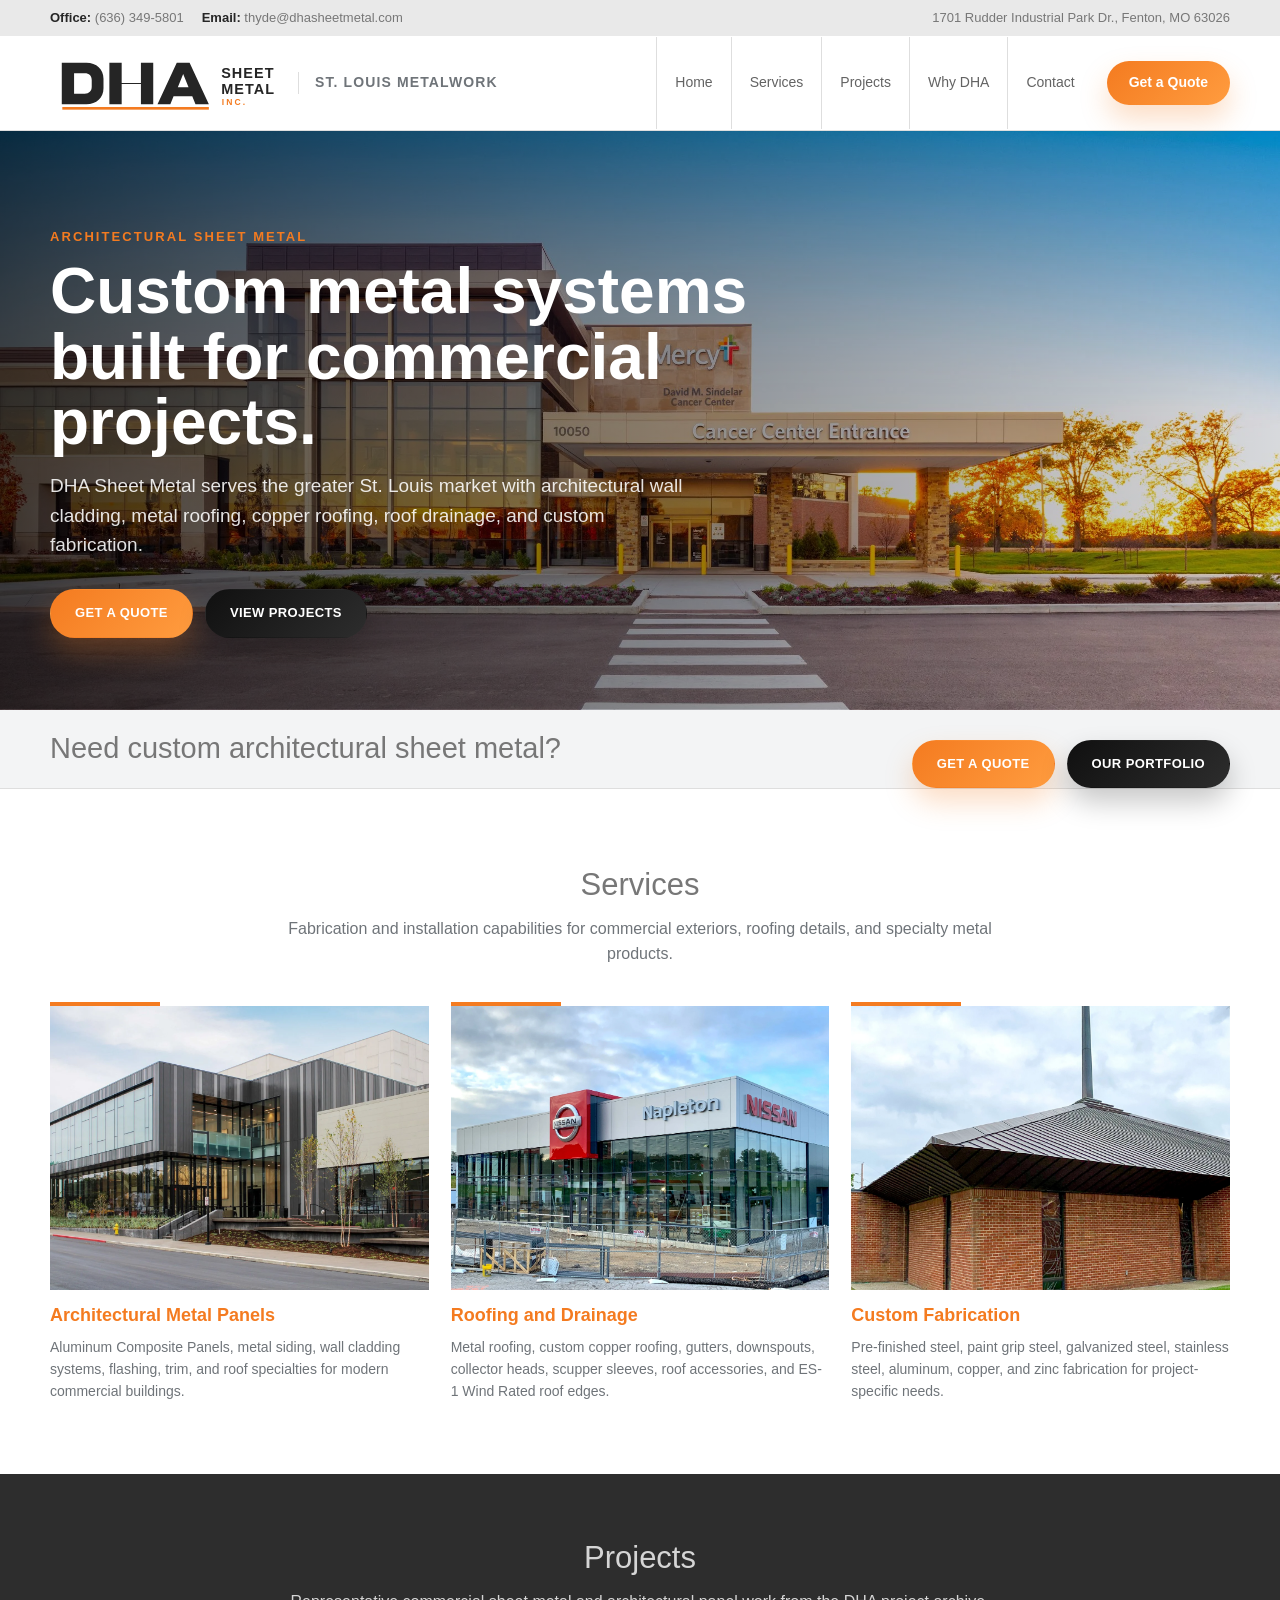
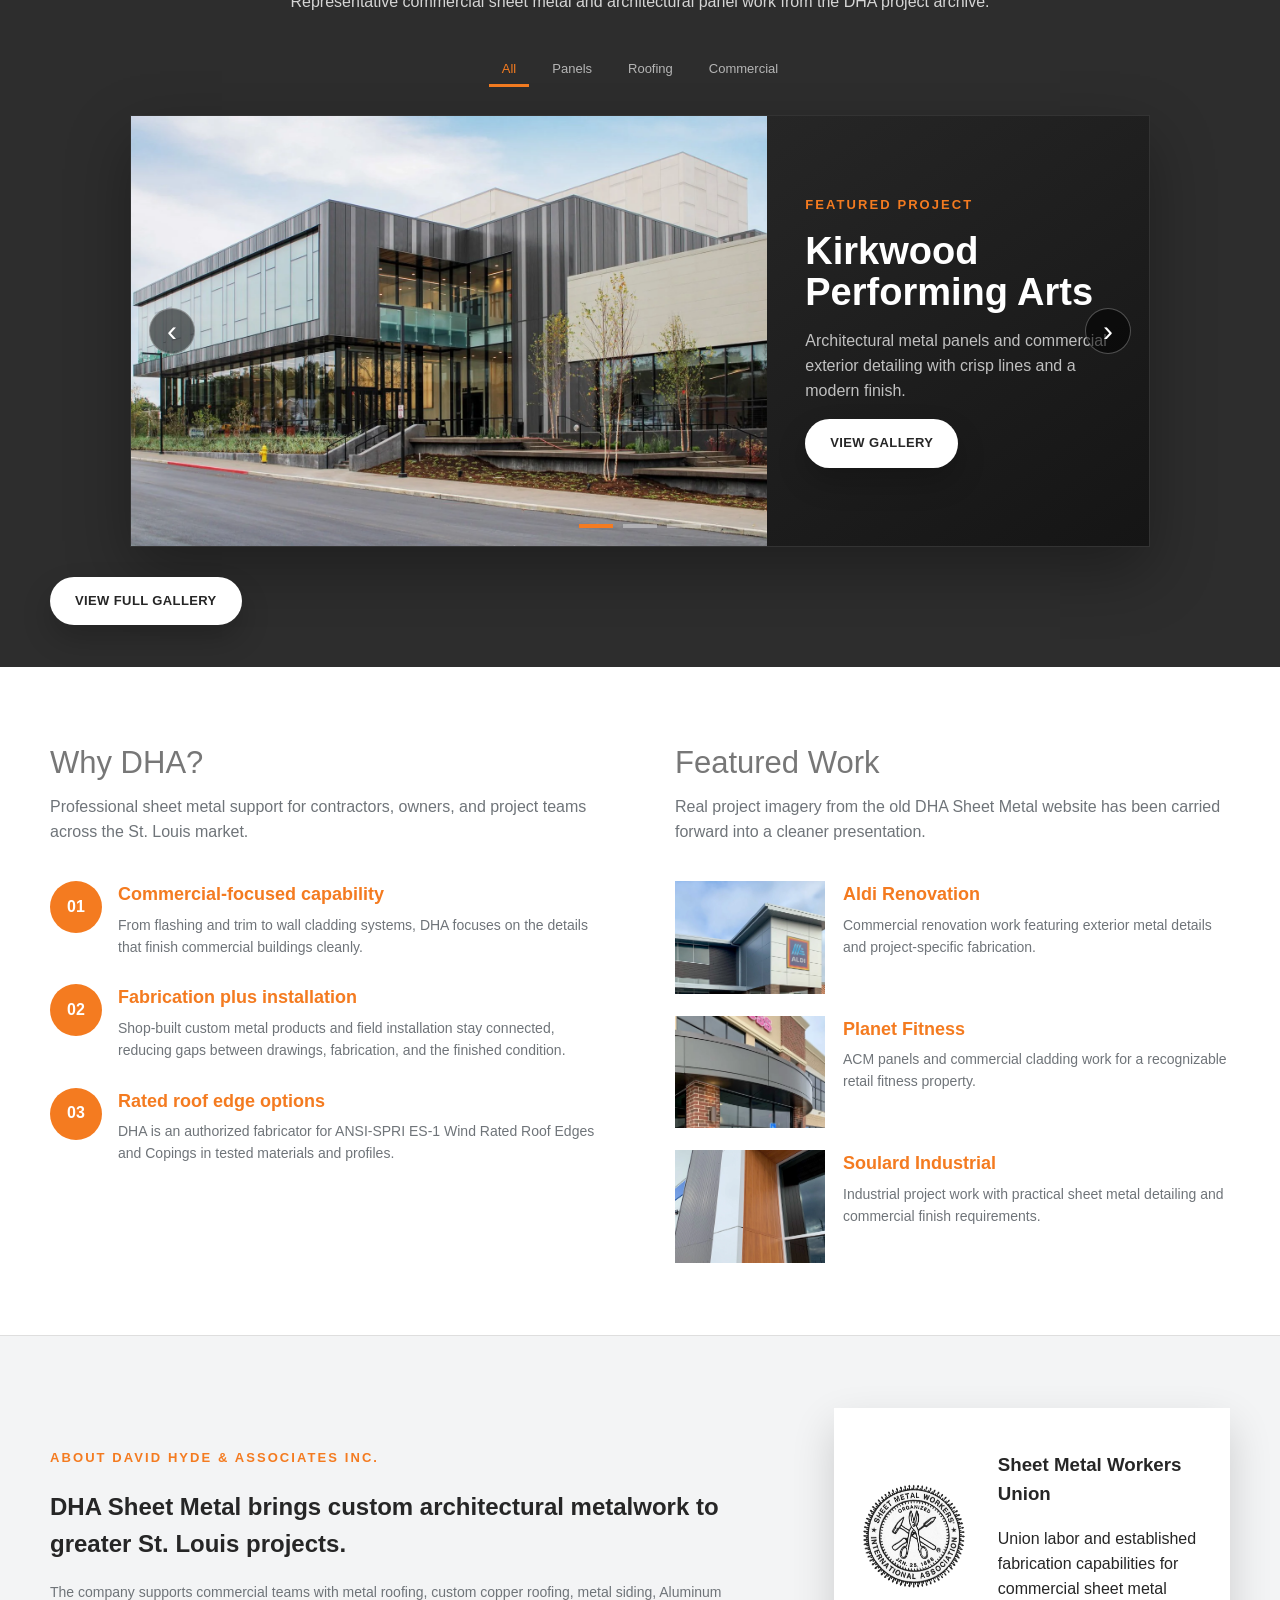
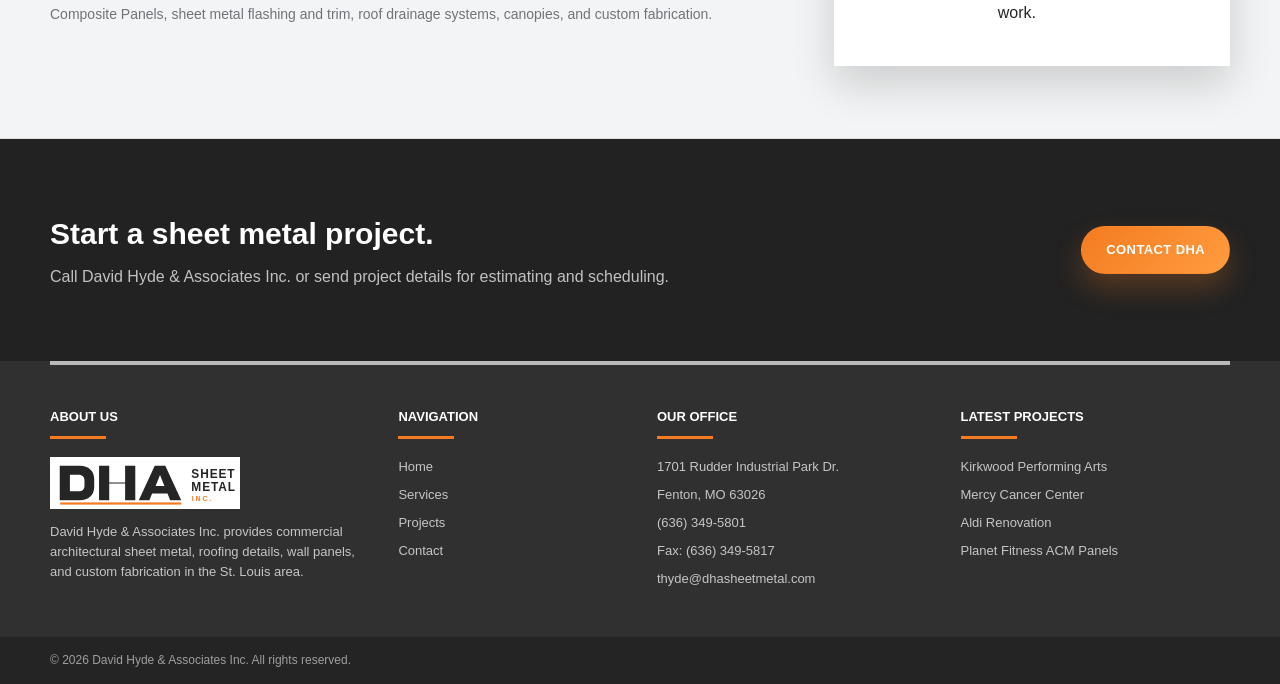
==== index.html @ 55f3886a "Initial DHA Sheet Metal site" ====
<!doctype html>
<html lang="en">
<head>
  <meta charset="utf-8">
  <meta name="viewport" content="width=device-width, initial-scale=1">
  <title>DHA Sheet Metal | Architectural Sheet Metal in St. Louis</title>
  <meta name="description" content="DHA Sheet Metal provides architectural sheet metal, metal roofing, aluminum composite panels, copper roofing, drainage products, and custom fabrication in the greater St. Louis area.">
  <link rel="icon" href="assets/images/dha-logo.svg" type="image/svg+xml">
  <link rel="preload" as="image" href="assets/images/hero-mercy-cancer-center.webp">
  <link rel="stylesheet" href="assets/css/styles.css">
  <script type="application/ld+json">
    {
      "@context": "https://schema.org",
      "@type": "LocalBusiness",
      "name": "David Hyde & Associates Inc.",
      "alternateName": "DHA Sheet Metal",
      "telephone": "+16363495801",
      "email": "thyde@dhasheetmetal.com",
      "address": {
        "@type": "PostalAddress",
        "streetAddress": "1701 Rudder Industrial Park Dr.",
        "addressLocality": "Fenton",
        "addressRegion": "MO",
        "postalCode": "63026",
        "addressCountry": "US"
      },
      "areaServed": "Greater St. Louis",
      "url": "https://www.dhasheetmetal.com"
    }
  </script>
</head>
<body>
  <div class="topbar">
    <div class="topbar-inner">
      <div class="topbar-group">
        <span><strong>Office:</strong> <a href="tel:+16363495801">(636) 349-5801</a></span>
        <span><strong>Email:</strong> <a href="mailto:thyde@dhasheetmetal.com">thyde@dhasheetmetal.com</a></span>
      </div>
      <div class="topbar-group">
        <span>1701 Rudder Industrial Park Dr., Fenton, MO 63026</span>
      </div>
    </div>
  </div>

  <header class="site-header">
    <div class="header-inner">
      <a class="brand" href="index.html" aria-label="DHA Sheet Metal home">
        <img class="brand-logo" src="assets/images/dha-logo.svg" alt="DHA Sheet Metal logo">
        <span class="brand-mark">St. Louis Metalwork</span>
      </a>
      <nav class="nav" aria-label="Primary navigation">
        <a href="index.html">Home</a>
        <a href="#services">Services</a>
        <a href="gallery.html">Projects</a>
        <a href="#why-dha">Why DHA</a>
        <a href="contact.html">Contact</a>
        <a class="nav-cta" href="contact.html">Get a Quote</a>
      </nav>
    </div>
  </header>

  <main>
    <section class="hero">
      <div class="hero-content">
        <div class="eyebrow">Architectural Sheet Metal</div>
        <h1>Custom metal systems built for commercial projects.</h1>
        <p>DHA Sheet Metal serves the greater St. Louis market with architectural wall cladding, metal roofing, copper roofing, roof drainage, and custom fabrication.</p>
        <div class="hero-actions">
          <a class="button" href="contact.html">Get a Quote</a>
          <a class="button dark" href="gallery.html">View Projects</a>
        </div>
      </div>
    </section>

    <section class="quote-band" aria-label="Quote call to action">
      <div class="section-inner">
        <h2>Need custom architectural sheet metal?</h2>
        <div class="hero-actions">
          <a class="button" href="contact.html">Get a Quote</a>
          <a class="button dark" href="gallery.html">Our Portfolio</a>
        </div>
      </div>
    </section>

    <section class="section" id="services">
      <div class="section-inner">
        <div class="section-header">
          <h2>Services</h2>
          <p>Fabrication and installation capabilities for commercial exteriors, roofing details, and specialty metal products.</p>
        </div>
        <div class="service-grid">
          <article class="service-card">
            <img src="assets/images/service-architectural-panels.webp" alt="Architectural metal panels on a commercial building">
            <h3>Architectural Metal Panels</h3>
            <p>Aluminum Composite Panels, metal siding, wall cladding systems, flashing, trim, and roof specialties for modern commercial buildings.</p>
          </article>
          <article class="service-card">
            <img src="assets/images/service-roofing-drainage.webp" alt="Installed metal roofing and drainage work">
            <h3>Roofing and Drainage</h3>
            <p>Metal roofing, custom copper roofing, gutters, downspouts, collector heads, scupper sleeves, roof accessories, and ES-1 Wind Rated roof edges.</p>
          </article>
          <article class="service-card">
            <img src="assets/images/service-custom-fabrication.webp" alt="Custom fabricated sheet metal components">
            <h3>Custom Fabrication</h3>
            <p>Pre-finished steel, paint grip steel, galvanized steel, stainless steel, aluminum, copper, and zinc fabrication for project-specific needs.</p>
          </article>
        </div>
      </div>
    </section>

    <section class="project-band" id="projects">
      <div class="section-inner">
        <div class="section-header">
          <h2>Projects</h2>
          <p>Representative commercial sheet metal and architectural panel work from the DHA project archive.</p>
        </div>
        <div class="project-filters" aria-label="Project categories">
          <button class="filter-btn active" type="button" data-filter="all">All</button>
          <button class="filter-btn" type="button" data-filter="panels">Panels</button>
          <button class="filter-btn" type="button" data-filter="roofing">Roofing</button>
          <button class="filter-btn" type="button" data-filter="commercial">Commercial</button>
        </div>
        <div class="project-slider" aria-label="Featured project slideshow">
          <div class="project-viewport">
            <article class="project-slide active" data-slide="0">
              <img src="assets/images/project-kirkwood-performing-arts.webp" alt="Kirkwood Performing Arts architectural metal paneling">
              <div class="project-slide-copy">
                <span class="eyebrow">Featured Project</span>
                <h3>Kirkwood Performing Arts</h3>
                <p>Architectural metal panels and commercial exterior detailing with crisp lines and a modern finish.</p>
                <a class="button light" href="gallery.html">View Gallery</a>
              </div>
            </article>
            <article class="project-slide" data-slide="1">
              <img src="assets/images/project-mercy-cancer-center.webp" alt="Mercy Cancer Center commercial exterior metalwork">
              <div class="project-slide-copy">
                <span class="eyebrow">Healthcare Exterior</span>
                <h3>Mercy Cancer Center</h3>
                <p>Commercial exterior sheet metal work for a refined healthcare project entrance.</p>
                <a class="button light" href="gallery.html">View Gallery</a>
              </div>
            </article>
            <article class="project-slide" data-slide="2">
              <img src="assets/images/project-dha-metalwork.webp" alt="DHA Sheet Metal installed roofing and trim work">
              <div class="project-slide-copy">
                <span class="eyebrow">Custom Metalwork</span>
                <h3>DHA Metalwork</h3>
                <p>Roofing, flashing, trim, and custom fabrication details built for durable commercial finishes.</p>
                <a class="button light" href="gallery.html">View Gallery</a>
              </div>
            </article>
          </div>
          <button class="slide-control prev" type="button" aria-label="Previous project" data-slide-prev>‹</button>
          <button class="slide-control next" type="button" aria-label="Next project" data-slide-next>›</button>
          <div class="slide-dots" aria-label="Project slide selector">
            <button class="slide-dot active" type="button" aria-label="Show Kirkwood Performing Arts" data-slide-dot="0"></button>
            <button class="slide-dot" type="button" aria-label="Show Mercy Cancer Center" data-slide-dot="1"></button>
            <button class="slide-dot" type="button" aria-label="Show DHA Metalwork" data-slide-dot="2"></button>
          </div>
        </div>
        <div class="section-actions">
          <a class="button light" href="gallery.html">View Full Gallery</a>
        </div>
      </div>
    </section>

    <section class="section" id="why-dha">
      <div class="section-inner split">
        <div>
          <div class="section-header" style="text-align:left;margin-left:0">
            <h2>Why DHA?</h2>
            <p>Professional sheet metal support for contractors, owners, and project teams across the St. Louis market.</p>
          </div>
          <div class="feature-list">
            <article class="feature">
              <div class="feature-icon">01</div>
              <div>
                <h3>Commercial-focused capability</h3>
                <p>From flashing and trim to wall cladding systems, DHA focuses on the details that finish commercial buildings cleanly.</p>
              </div>
            </article>
            <article class="feature">
              <div class="feature-icon">02</div>
              <div>
                <h3>Fabrication plus installation</h3>
                <p>Shop-built custom metal products and field installation stay connected, reducing gaps between drawings, fabrication, and the finished condition.</p>
              </div>
            </article>
            <article class="feature">
              <div class="feature-icon">03</div>
              <div>
                <h3>Rated roof edge options</h3>
                <p>DHA is an authorized fabricator for ANSI-SPRI ES-1 Wind Rated Roof Edges and Copings in tested materials and profiles.</p>
              </div>
            </article>
          </div>
        </div>
        <div>
          <div class="section-header" style="text-align:left;margin-left:0">
            <h2>Featured Work</h2>
            <p>Real project imagery from the old DHA Sheet Metal website has been carried forward into a cleaner presentation.</p>
          </div>
          <div class="news-list">
            <article class="news-card">
              <img src="assets/images/project-aldi-renovation.webp" alt="Aldi Renovation exterior project">
              <div>
                <h3>Aldi Renovation</h3>
                <p>Commercial renovation work featuring exterior metal details and project-specific fabrication.</p>
              </div>
            </article>
            <article class="news-card">
              <img src="assets/images/project-planet-fitness.webp" alt="Planet Fitness ACM panels">
              <div>
                <h3>Planet Fitness</h3>
                <p>ACM panels and commercial cladding work for a recognizable retail fitness property.</p>
              </div>
            </article>
            <article class="news-card">
              <img src="assets/images/project-soulard-industrial.webp" alt="Soulard Industrial sheet metal project">
              <div>
                <h3>Soulard Industrial</h3>
                <p>Industrial project work with practical sheet metal detailing and commercial finish requirements.</p>
              </div>
            </article>
          </div>
        </div>
      </div>
    </section>

    <section class="section credibility">
      <div class="section-inner credibility-grid">
        <div class="about-block">
          <div class="eyebrow">About David Hyde & Associates Inc.</div>
          <h2>DHA Sheet Metal brings custom architectural metalwork to greater St. Louis projects.</h2>
          <p>The company supports commercial teams with metal roofing, custom copper roofing, metal siding, Aluminum Composite Panels, sheet metal flashing and trim, roof drainage systems, canopies, and custom fabrication.</p>
        </div>
        <div class="badge-panel">
          <img src="assets/images/union-badge.webp" alt="Sheet Metal Workers Union badge">
          <div>
            <h3>Sheet Metal Workers Union</h3>
            <p>Union labor and established fabrication capabilities for commercial sheet metal work.</p>
          </div>
        </div>
      </div>
    </section>

    <section class="section contact-band" id="contact">
      <div class="section-inner">
        <div>
          <h2>Start a sheet metal project.</h2>
          <p>Call David Hyde & Associates Inc. or send project details for estimating and scheduling.</p>
        </div>
        <a class="button" href="contact.html">Contact DHA</a>
      </div>
    </section>
  </main>

  <footer class="site-footer">
    <div class="footer-inner">
      <div class="footer-col">
        <h3>About Us</h3>
        <img class="footer-logo brand-logo" src="assets/images/dha-logo.svg" alt="DHA Sheet Metal logo">
        <p>David Hyde & Associates Inc. provides commercial architectural sheet metal, roofing details, wall panels, and custom fabrication in the St. Louis area.</p>
      </div>
      <div class="footer-col">
        <h3>Navigation</h3>
        <ul>
          <li><a href="index.html">Home</a></li>
          <li><a href="#services">Services</a></li>
          <li><a href="gallery.html">Projects</a></li>
          <li><a href="contact.html">Contact</a></li>
        </ul>
      </div>
      <div class="footer-col">
        <h3>Our Office</h3>
        <ul>
          <li>1701 Rudder Industrial Park Dr.</li>
          <li>Fenton, MO 63026</li>
          <li><a href="tel:+16363495801">(636) 349-5801</a></li>
          <li>Fax: (636) 349-5817</li>
          <li><a href="mailto:thyde@dhasheetmetal.com">thyde@dhasheetmetal.com</a></li>
        </ul>
      </div>
      <div class="footer-col">
        <h3>Latest Projects</h3>
        <ul>
          <li>Kirkwood Performing Arts</li>
          <li>Mercy Cancer Center</li>
          <li>Aldi Renovation</li>
          <li>Planet Fitness ACM Panels</li>
        </ul>
      </div>
    </div>
    <div class="copyright">
      <div class="section-inner">© 2026 David Hyde & Associates Inc. All rights reserved.</div>
    </div>
  </footer>
  <script src="assets/js/main.js"></script>
</body>
</html>
---- assets/css/styles.css ----
:root {
  --accent: #f47b20;
  --accent-dark: #c65d0d;
  --ink: #262626;
  --muted: #6f7479;
  --soft: #f3f4f5;
  --line: #dedede;
  --charcoal: #2d2d2d;
  --charcoal-deep: #222;
  --white: #fff;
  --max: 1180px;
  --shadow: 0 18px 40px rgba(0, 0, 0, 0.16);
  --button-shadow: 0 14px 28px rgba(244, 123, 32, 0.26);
}

* {
  box-sizing: border-box;
}

html {
  scroll-behavior: smooth;
}

body {
  margin: 0;
  color: var(--ink);
  background: var(--white);
  font-family: Arial, Helvetica, sans-serif;
  line-height: 1.55;
}

img {
  display: block;
  max-width: 100%;
}

a {
  color: inherit;
  text-decoration: none;
}

.topbar {
  background: #e9e9e9;
  color: #777;
  font-size: 13px;
}

.topbar-inner,
.header-inner,
.section-inner,
.footer-inner {
  width: min(var(--max), calc(100% - 48px));
  margin: 0 auto;
}

.topbar-inner {
  display: flex;
  justify-content: space-between;
  gap: 24px;
  padding: 8px 0;
}

.topbar-group {
  display: flex;
  align-items: center;
  gap: 18px;
  flex-wrap: wrap;
}

.topbar strong,
.contact-line strong {
  color: var(--ink);
}

.site-header {
  background: var(--white);
  border-bottom: 1px solid var(--line);
  position: relative;
  z-index: 20;
}

.header-inner {
  min-height: 94px;
  display: flex;
  align-items: center;
  justify-content: space-between;
  gap: 28px;
}

.brand {
  display: flex;
  align-items: center;
  gap: 18px;
  min-width: 330px;
}

.brand-logo {
  width: 230px;
  height: auto;
  background: transparent;
}

.brand-mark {
  padding-left: 16px;
  border-left: 1px solid var(--line);
  font-weight: 700;
  font-size: 14px;
  letter-spacing: 0.08em;
  text-transform: uppercase;
  color: var(--muted);
}

.nav {
  display: flex;
  align-items: stretch;
  justify-content: flex-end;
  gap: 0;
}

.nav a {
  display: flex;
  align-items: center;
  padding: 35px 18px;
  border-left: 1px solid var(--line);
  font-size: 14px;
  color: #636363;
}

.nav a:hover,
.nav a:focus-visible {
  color: var(--accent);
}

.nav .nav-cta {
  color: var(--white);
  background: linear-gradient(135deg, var(--accent), #ff9c3f);
  border-left: 0;
  min-height: 44px;
  margin-left: 14px;
  padding: 0 22px;
  align-self: center;
  border-radius: 999px;
  box-shadow: var(--button-shadow);
  font-weight: 700;
}

.hero {
  min-height: 540px;
  position: relative;
  display: grid;
  align-items: end;
  background-image: linear-gradient(90deg, rgba(0, 0, 0, 0.72), rgba(0, 0, 0, 0.12)), url("../images/hero-mercy-cancer-center.webp");
  background-position: center;
  background-size: cover;
}

.hero-content {
  width: min(var(--max), calc(100% - 48px));
  margin: 0 auto;
  padding: 96px 0 72px;
  color: var(--white);
}

.eyebrow {
  color: var(--accent);
  font-size: 13px;
  font-weight: 700;
  letter-spacing: 0.16em;
  text-transform: uppercase;
}

.hero h1,
.page-hero h1 {
  max-width: 720px;
  margin: 12px 0 16px;
  font-size: clamp(38px, 5vw, 64px);
  line-height: 1.02;
  font-weight: 700;
}

.hero p,
.page-hero p {
  max-width: 650px;
  margin: 0;
  color: rgba(255, 255, 255, 0.88);
  font-size: 19px;
}

.hero-actions,
.section-actions {
  display: flex;
  flex-wrap: wrap;
  gap: 12px;
  margin-top: 30px;
}

.button {
  position: relative;
  isolation: isolate;
  overflow: hidden;
  display: inline-flex;
  align-items: center;
  justify-content: center;
  min-height: 48px;
  padding: 13px 24px;
  border: 1px solid transparent;
  border-radius: 999px;
  background: linear-gradient(135deg, var(--accent), #ff9c3f);
  color: var(--white);
  font-size: 13px;
  font-weight: 700;
  text-transform: uppercase;
  letter-spacing: 0.03em;
  box-shadow: var(--button-shadow);
  transition: transform 0.18s ease, box-shadow 0.18s ease, border-color 0.18s ease;
}

.button::after {
  content: "";
  position: absolute;
  inset: 0;
  z-index: -1;
  background: linear-gradient(120deg, transparent 0%, rgba(255, 255, 255, 0.34) 45%, transparent 70%);
  transform: translateX(-120%);
  transition: transform 0.45s ease;
}

.button:hover,
.button:focus-visible {
  background: linear-gradient(135deg, var(--accent-dark), var(--accent));
  box-shadow: 0 18px 36px rgba(244, 123, 32, 0.34);
  transform: translateY(-2px);
}

.button:hover::after,
.button:focus-visible::after {
  transform: translateX(120%);
}

.button.dark {
  background: linear-gradient(135deg, #101010, var(--charcoal));
  box-shadow: 0 14px 28px rgba(0, 0, 0, 0.22);
}

.button.dark:hover,
.button.dark:focus-visible {
  background: linear-gradient(135deg, #000, #343434);
}

.button.light {
  background: var(--white);
  color: var(--ink);
  border-color: rgba(255, 255, 255, 0.5);
  box-shadow: 0 14px 30px rgba(0, 0, 0, 0.2);
}

.button.light:hover,
.button.light:focus-visible {
  background: #f7f7f7;
  color: var(--accent-dark);
}

.quote-band {
  background: var(--soft);
  border-bottom: 1px solid var(--line);
}

.quote-band .section-inner {
  min-height: 76px;
  display: flex;
  align-items: center;
  justify-content: space-between;
  gap: 22px;
}

.quote-band h2 {
  margin: 0;
  color: #777;
  font-size: clamp(21px, 3vw, 29px);
  font-weight: 400;
}

.section {
  padding: 72px 0;
}

.section-header {
  max-width: 720px;
  margin: 0 auto 36px;
  text-align: center;
}

.section-header h2 {
  margin: 0 0 8px;
  color: #777;
  font-size: 31px;
  font-weight: 400;
}

.section-header p {
  margin: 0;
  color: var(--muted);
}

.service-grid {
  display: grid;
  grid-template-columns: repeat(3, 1fr);
  gap: 22px;
}

.service-card {
  min-width: 0;
}

.service-card img {
  width: 100%;
  aspect-ratio: 4 / 3;
  object-fit: cover;
}

.service-card::before,
.project-card::before,
.footer-col h3::after {
  content: "";
  display: block;
  width: 110px;
  height: 4px;
  background: var(--accent);
}

.service-card h3 {
  margin: 12px 0 7px;
  color: var(--accent);
  font-size: 18px;
}

.service-card p {
  margin: 0;
  color: var(--muted);
  font-size: 14px;
}

.project-band {
  background: var(--charcoal);
  color: var(--white);
  padding: 60px 0 42px;
}

.project-band .section-header h2,
.project-band .section-header p {
  color: rgba(255, 255, 255, 0.8);
}

.project-filters {
  display: flex;
  justify-content: center;
  flex-wrap: wrap;
  gap: 10px;
  margin-bottom: 28px;
}

.filter-btn {
  border: 0;
  background: transparent;
  color: rgba(255, 255, 255, 0.65);
  padding: 8px 13px;
  cursor: pointer;
  font: inherit;
  font-size: 13px;
}

.filter-btn.active,
.filter-btn:hover,
.filter-btn:focus-visible {
  color: var(--accent);
  box-shadow: inset 0 -3px 0 var(--accent);
}

.project-strip,
.gallery-grid {
  display: grid;
  grid-template-columns: repeat(3, 1fr);
  gap: 18px;
}

.project-slider {
  position: relative;
  margin: 0 auto;
  max-width: 1020px;
  overflow: hidden;
  border: 1px solid rgba(255, 255, 255, 0.12);
  background: #171717;
  box-shadow: 0 24px 60px rgba(0, 0, 0, 0.32);
}

.project-viewport {
  position: relative;
  min-height: 430px;
}

.project-slide {
  position: absolute;
  inset: 0;
  display: grid;
  grid-template-columns: 1.25fr 0.75fr;
  opacity: 0;
  pointer-events: none;
  transform: translateX(18px);
  transition: opacity 0.32s ease, transform 0.32s ease;
}

.project-slide.active {
  opacity: 1;
  pointer-events: auto;
  transform: translateX(0);
}

.project-slide img {
  width: 100%;
  height: 430px;
  object-fit: cover;
}

.project-slide-copy {
  display: flex;
  flex-direction: column;
  justify-content: center;
  align-items: flex-start;
  gap: 16px;
  padding: 38px;
  background: linear-gradient(145deg, #262626, #151515);
}

.project-slide-copy h3 {
  margin: 0;
  color: var(--white);
  font-size: clamp(27px, 3vw, 38px);
  line-height: 1.08;
}

.project-slide-copy p {
  margin: 0;
  color: rgba(255, 255, 255, 0.72);
  font-size: 16px;
}

.slide-control {
  position: absolute;
  top: 50%;
  z-index: 4;
  width: 46px;
  height: 46px;
  display: grid;
  place-items: center;
  border: 1px solid rgba(255, 255, 255, 0.28);
  border-radius: 50%;
  background: rgba(0, 0, 0, 0.54);
  color: var(--white);
  cursor: pointer;
  font-size: 30px;
  line-height: 1;
  transform: translateY(-50%);
  transition: background 0.18s ease, border-color 0.18s ease;
}

.slide-control:hover,
.slide-control:focus-visible {
  background: var(--accent);
  border-color: var(--accent);
}

.slide-control.prev {
  left: 18px;
}

.slide-control.next {
  right: 18px;
}

.slide-dots {
  position: absolute;
  left: 50%;
  bottom: 18px;
  z-index: 4;
  display: flex;
  gap: 10px;
  transform: translateX(-50%);
}

.slide-dot {
  width: 34px;
  height: 4px;
  padding: 0;
  border: 0;
  background: rgba(255, 255, 255, 0.34);
  cursor: pointer;
}

.slide-dot.active,
.slide-dot:hover,
.slide-dot:focus-visible {
  background: var(--accent);
}

.project-card {
  position: relative;
  overflow: hidden;
  background: #111;
}

.project-card img {
  width: 100%;
  aspect-ratio: 16 / 10;
  object-fit: cover;
  transition: transform 0.25s ease;
}

.project-card:hover img {
  transform: scale(1.04);
}

.project-card::before {
  position: absolute;
  top: 0;
  left: 0;
  z-index: 2;
}

.project-info {
  position: absolute;
  inset: auto 0 0;
  padding: 38px 14px 14px;
  background: linear-gradient(transparent, rgba(0, 0, 0, 0.78));
  color: var(--white);
}

.project-info h3 {
  margin: 0;
  font-size: 16px;
}

.project-info p {
  margin: 3px 0 0;
  color: rgba(255, 255, 255, 0.78);
  font-size: 12px;
}

.split {
  display: grid;
  grid-template-columns: 1fr 1fr;
  gap: 70px;
}

.feature-list {
  display: grid;
  gap: 26px;
}

.feature {
  display: grid;
  grid-template-columns: 52px 1fr;
  gap: 16px;
}

.feature-icon {
  width: 52px;
  height: 52px;
  display: grid;
  place-items: center;
  border-radius: 50%;
  background: var(--accent);
  color: var(--white);
  font-weight: 700;
}

.feature h3,
.news-card h3,
.contact-card h3 {
  margin: 0 0 6px;
  color: var(--accent);
  font-size: 18px;
}

.feature p,
.news-card p,
.contact-card p,
.about-block p {
  margin: 0;
  color: var(--muted);
  font-size: 14px;
}

.news-list {
  display: grid;
  gap: 22px;
}

.news-card {
  display: grid;
  grid-template-columns: 150px 1fr;
  gap: 18px;
}

.news-card img {
  width: 100%;
  aspect-ratio: 4 / 3;
  object-fit: cover;
}

.credibility {
  background: var(--soft);
  border-top: 1px solid var(--line);
  border-bottom: 1px solid var(--line);
}

.credibility-grid {
  display: grid;
  grid-template-columns: 1.3fr 0.7fr;
  gap: 48px;
  align-items: center;
}

.badge-panel {
  display: grid;
  grid-template-columns: 120px 1fr;
  gap: 20px;
  align-items: center;
  padding: 24px;
  background: var(--white);
  box-shadow: var(--shadow);
}

.badge-panel img {
  width: 110px;
}

.contact-band {
  background: var(--charcoal-deep);
  color: var(--white);
}

.contact-band .section-inner {
  display: flex;
  justify-content: space-between;
  gap: 28px;
  align-items: center;
}

.contact-band h2 {
  margin: 0 0 7px;
  font-size: 30px;
}

.contact-band p {
  margin: 0;
  color: rgba(255, 255, 255, 0.72);
}

.site-footer {
  background: #303030;
  color: rgba(255, 255, 255, 0.72);
  font-size: 13px;
}

.footer-inner {
  display: grid;
  grid-template-columns: 1.4fr 1fr 1.2fr 1.2fr;
  gap: 34px;
  padding: 42px 0;
  border-top: 4px solid #b9b9b9;
}

.footer-col h3 {
  margin: 0 0 18px;
  color: var(--white);
  font-size: 13px;
  text-transform: uppercase;
}

.footer-col h3::after {
  margin-top: 8px;
  width: 56px;
  height: 3px;
}

.footer-logo {
  width: 190px;
  margin-bottom: 12px;
  background: var(--white);
}

.footer-col ul {
  list-style: none;
  margin: 0;
  padding: 0;
}

.footer-col li + li {
  margin-top: 8px;
}

.copyright {
  background: #242424;
  color: rgba(255, 255, 255, 0.56);
  padding: 14px 0;
  font-size: 12px;
}

.page-hero {
  background: linear-gradient(90deg, rgba(0, 0, 0, 0.72), rgba(0, 0, 0, 0.2)), url("../images/project-kirkwood-performing-arts.webp");
  background-position: center;
  background-size: cover;
  color: var(--white);
}

.page-hero .section-inner {
  padding: 96px 0;
}

.gallery-grid {
  grid-template-columns: repeat(3, 1fr);
}

.project-card.is-hidden {
  display: none;
}

.contact-layout {
  display: grid;
  grid-template-columns: 1fr 1fr;
  gap: 42px;
}

.contact-card {
  padding: 26px;
  border: 1px solid var(--line);
  background: var(--white);
}

.contact-line {
  margin-top: 18px;
}

.map-panel {
  min-height: 360px;
  display: grid;
  place-items: center;
  padding: 32px;
  background: linear-gradient(135deg, #f1f1f1, #d8d8d8);
  border: 1px solid var(--line);
  text-align: center;
}

@media (max-width: 920px) {
  .topbar-inner,
  .quote-band .section-inner,
  .contact-band .section-inner {
    align-items: flex-start;
    flex-direction: column;
  }

  .header-inner {
    align-items: flex-start;
    flex-direction: column;
    padding: 18px 0;
  }

  .nav {
    width: 100%;
    flex-wrap: wrap;
    justify-content: flex-start;
  }

  .nav a {
    padding: 12px 14px;
    border: 1px solid var(--line);
  }

  .service-grid,
  .project-strip,
  .project-slide,
  .gallery-grid,
  .split,
  .credibility-grid,
  .contact-layout,
  .footer-inner {
    grid-template-columns: 1fr;
  }

  .news-card,
  .badge-panel {
    grid-template-columns: 1fr;
  }

  .project-viewport {
    min-height: 690px;
  }

  .project-slide {
    position: absolute;
  }

  .project-slide img {
    height: 330px;
  }

  .project-slide-copy {
    min-height: 360px;
    padding: 34px 28px 70px;
  }
}

@media (max-width: 560px) {
  .topbar-inner,
  .header-inner,
  .section-inner,
  .footer-inner,
  .hero-content {
    width: min(100% - 30px, var(--max));
  }

  .hero {
    min-height: 500px;
  }

  .section {
    padding: 54px 0;
  }

  .brand {
    min-width: 0;
    gap: 10px;
  }

  .brand-logo {
    width: 178px;
  }

  .brand-mark {
    padding-left: 10px;
    font-size: 11px;
  }

  .hero h1,
  .page-hero h1 {
    font-size: 36px;
  }

  .hero p,
  .page-hero p {
    font-size: 16px;
  }

  .project-viewport {
    min-height: 640px;
  }

  .slide-control {
    top: 305px;
    width: 40px;
    height: 40px;
  }
}
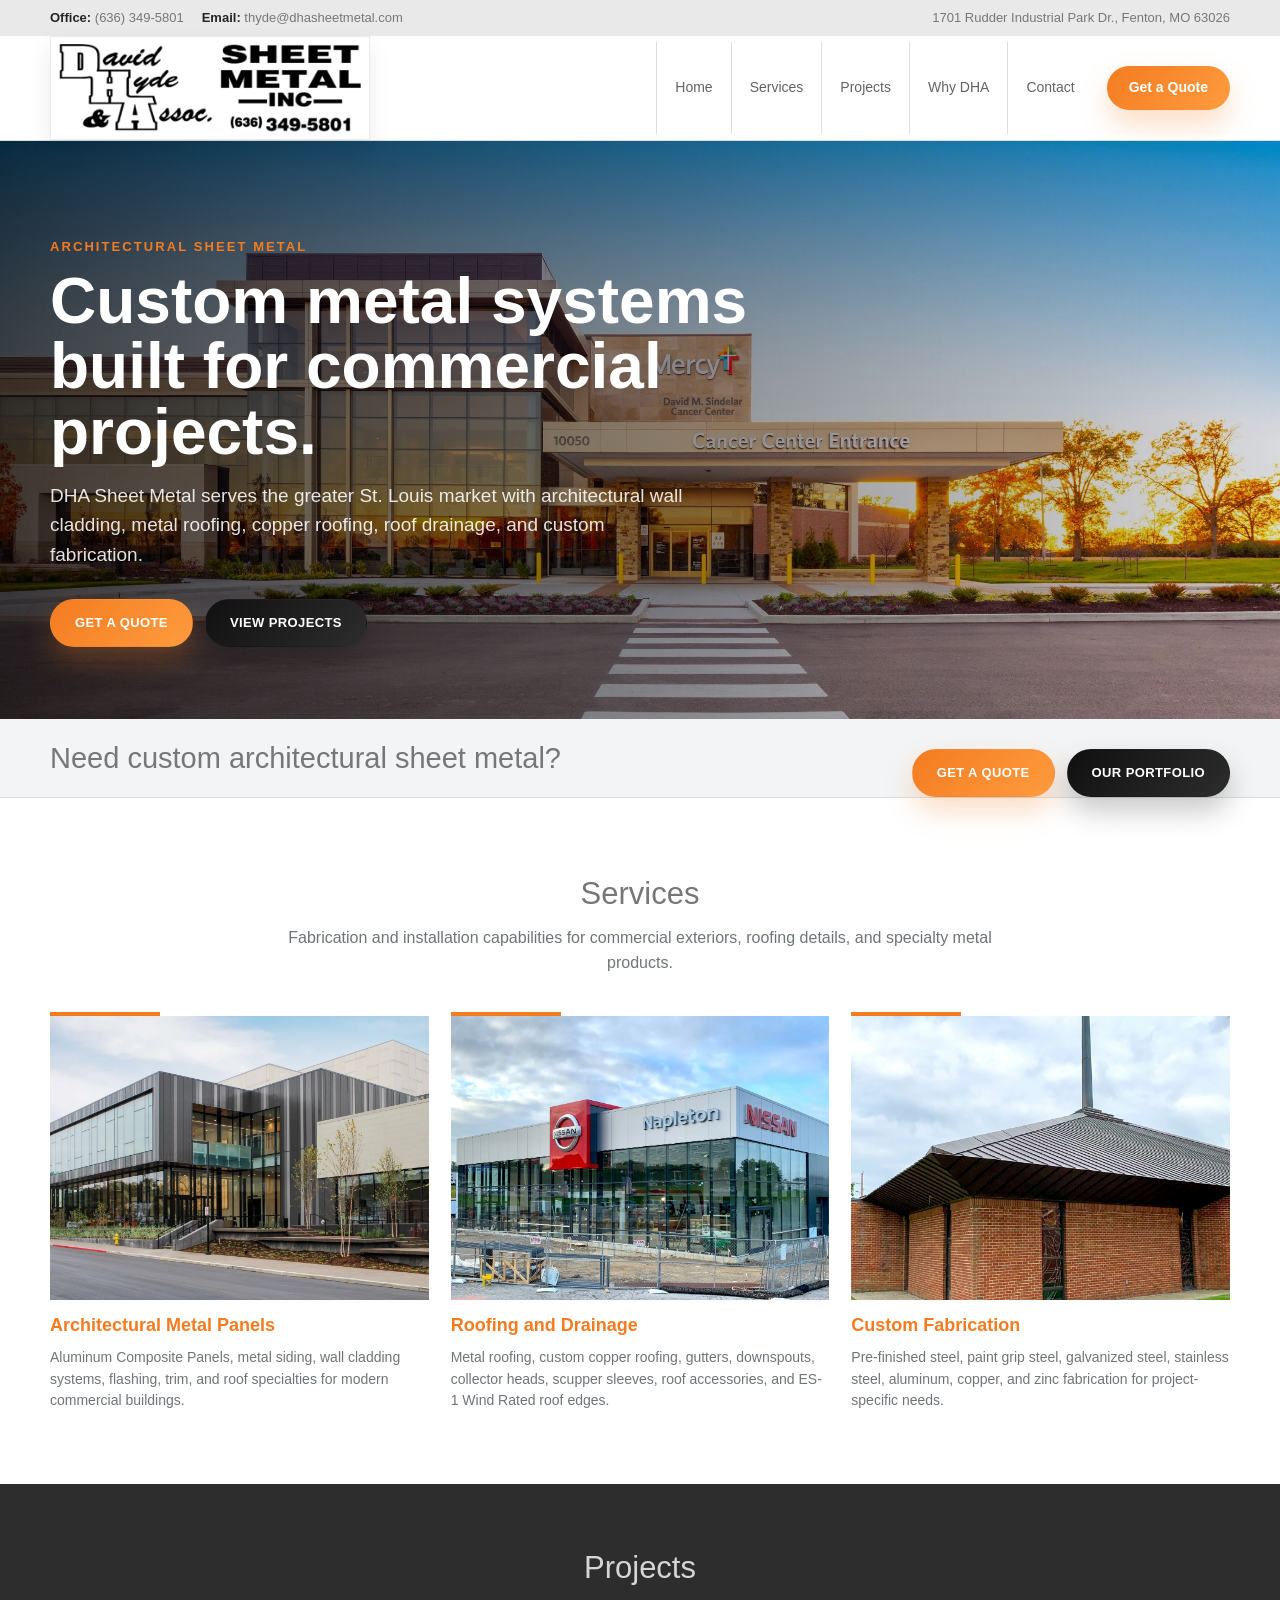
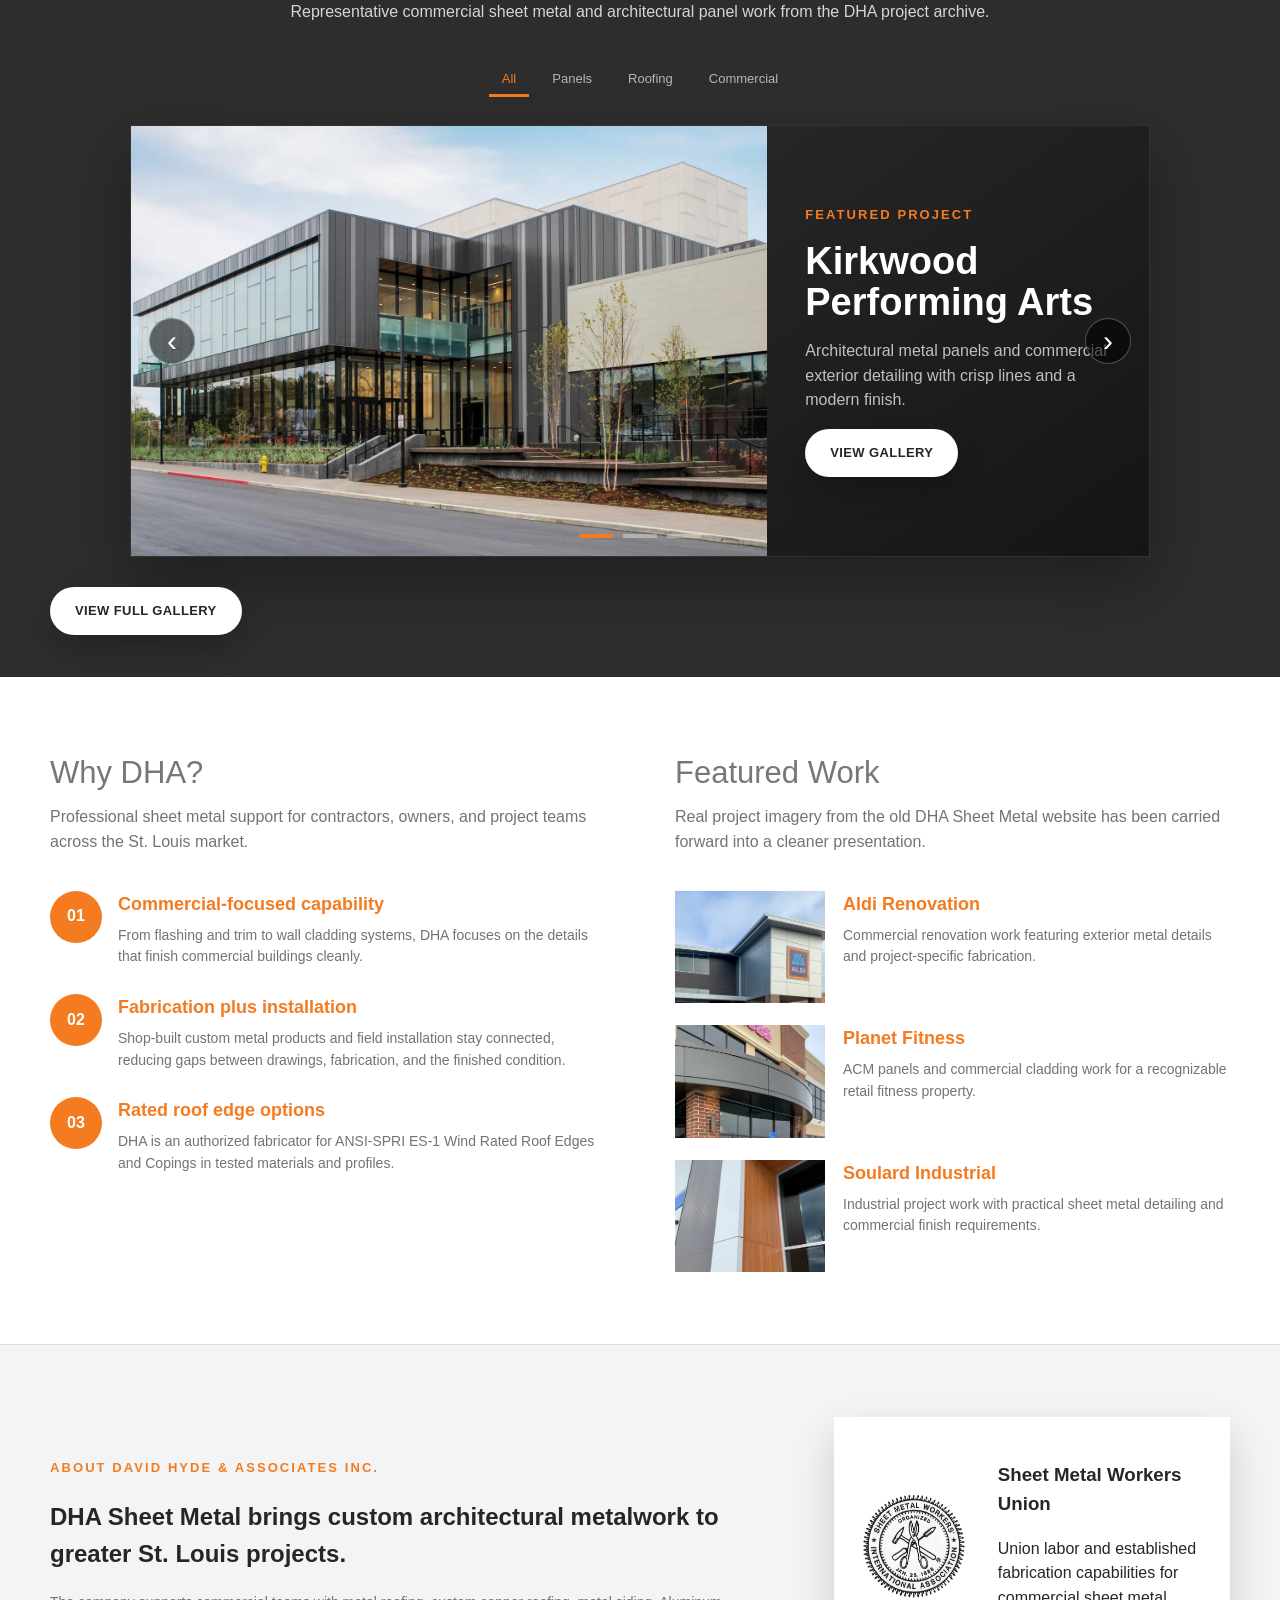
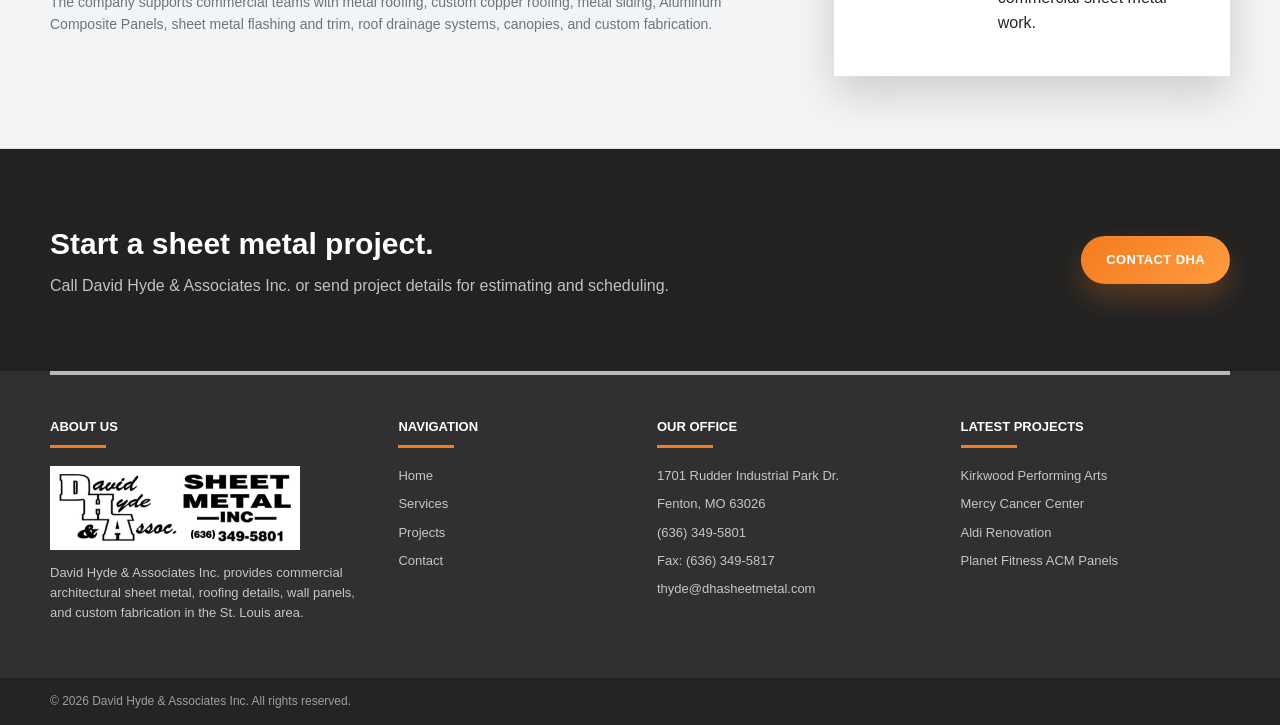
==== commit 53f019cd: "Use original DHA logo" ====
--- a/index.html
+++ b/index.html
@@ -5,7 +5,7 @@
   <meta name="viewport" content="width=device-width, initial-scale=1">
   <title>DHA Sheet Metal | Architectural Sheet Metal in St. Louis</title>
   <meta name="description" content="DHA Sheet Metal provides architectural sheet metal, metal roofing, aluminum composite panels, copper roofing, drainage products, and custom fabrication in the greater St. Louis area.">
-  <link rel="icon" href="assets/images/dha-logo.svg" type="image/svg+xml">
+  <link rel="icon" href="assets/images/dha-original-logo.png" type="image/png">
   <link rel="preload" as="image" href="assets/images/hero-mercy-cancer-center.webp">
   <link rel="stylesheet" href="assets/css/styles.css">
   <script type="application/ld+json">
@@ -45,8 +45,7 @@
   <header class="site-header">
     <div class="header-inner">
       <a class="brand" href="index.html" aria-label="DHA Sheet Metal home">
-        <img class="brand-logo" src="assets/images/dha-logo.svg" alt="DHA Sheet Metal logo">
-        <span class="brand-mark">St. Louis Metalwork</span>
+        <img class="brand-logo" src="assets/images/dha-original-logo.png" alt="DHA Sheet Metal logo">
       </a>
       <nav class="nav" aria-label="Primary navigation">
         <a href="index.html">Home</a>
@@ -259,7 +258,7 @@
     <div class="footer-inner">
       <div class="footer-col">
         <h3>About Us</h3>
-        <img class="footer-logo brand-logo" src="assets/images/dha-logo.svg" alt="DHA Sheet Metal logo">
+        <img class="footer-logo brand-logo" src="assets/images/dha-original-logo.png" alt="DHA Sheet Metal logo">
         <p>David Hyde & Associates Inc. provides commercial architectural sheet metal, roofing details, wall panels, and custom fabrication in the St. Louis area.</p>
       </div>
       <div class="footer-col">
--- a/assets/css/styles.css
+++ b/assets/css/styles.css
@@ -27,6 +27,7 @@
   background: var(--white);
   font-family: Arial, Helvetica, sans-serif;
   line-height: 1.55;
+  overflow-x: hidden;
 }
 
 img {
@@ -90,24 +91,16 @@
 .brand {
   display: flex;
   align-items: center;
-  gap: 18px;
-  min-width: 330px;
+  min-width: 360px;
 }
 
 .brand-logo {
-  width: 230px;
+  width: 320px;
   height: auto;
-  background: transparent;
-}
-
-.brand-mark {
-  padding-left: 16px;
-  border-left: 1px solid var(--line);
-  font-weight: 700;
-  font-size: 14px;
-  letter-spacing: 0.08em;
-  text-transform: uppercase;
-  color: var(--muted);
+  padding: 7px 8px;
+  background: var(--white);
+  border: 1px solid rgba(0, 0, 0, 0.08);
+  box-shadow: 0 10px 22px rgba(0, 0, 0, 0.08);
 }
 
 .nav {
@@ -684,9 +677,11 @@
 }
 
 .footer-logo {
-  width: 190px;
+  width: 250px;
   margin-bottom: 12px;
   background: var(--white);
+  border-color: rgba(255, 255, 255, 0.16);
+  box-shadow: none;
 }
 
 .footer-col ul {
@@ -765,15 +760,30 @@
     padding: 18px 0;
   }
 
+  .hero-content {
+    width: min(100% - 48px, 300px);
+  }
+
   .nav {
+    display: grid;
+    grid-template-columns: repeat(2, minmax(0, 1fr));
     width: 100%;
-    flex-wrap: wrap;
-    justify-content: flex-start;
+    gap: 8px;
   }
 
   .nav a {
+    justify-content: center;
+    min-width: 0;
     padding: 12px 14px;
     border: 1px solid var(--line);
+    text-align: center;
+  }
+
+  .nav .nav-cta {
+    grid-column: 1 / -1;
+    margin-left: 0;
+    width: 100%;
+    justify-content: center;
   }
 
   .service-grid,
@@ -817,6 +827,11 @@
   .footer-inner,
   .hero-content {
     width: min(100% - 30px, var(--max));
+    max-width: calc(100vw - 30px);
+  }
+
+  .hero-content {
+    width: min(100% - 30px, 300px);
   }
 
   .hero {
@@ -829,21 +844,35 @@
 
   .brand {
     min-width: 0;
-    gap: 10px;
   }
 
   .brand-logo {
-    width: 178px;
-  }
-
-  .brand-mark {
-    padding-left: 10px;
-    font-size: 11px;
+    width: min(100%, 290px);
+  }
+
+  .nav {
+    display: grid;
+    grid-template-columns: minmax(0, 1fr);
+    max-width: 100%;
+  }
+
+  .nav a {
+    justify-content: center;
+    min-width: 0;
+    padding: 9px 10px;
+    text-align: center;
+  }
+
+  .nav .nav-cta {
+    width: 100%;
+    justify-self: stretch;
+    padding: 0 24px;
   }
 
   .hero h1,
   .page-hero h1 {
-    font-size: 36px;
+    font-size: 31px;
+    line-height: 1.08;
   }
 
   .hero p,
